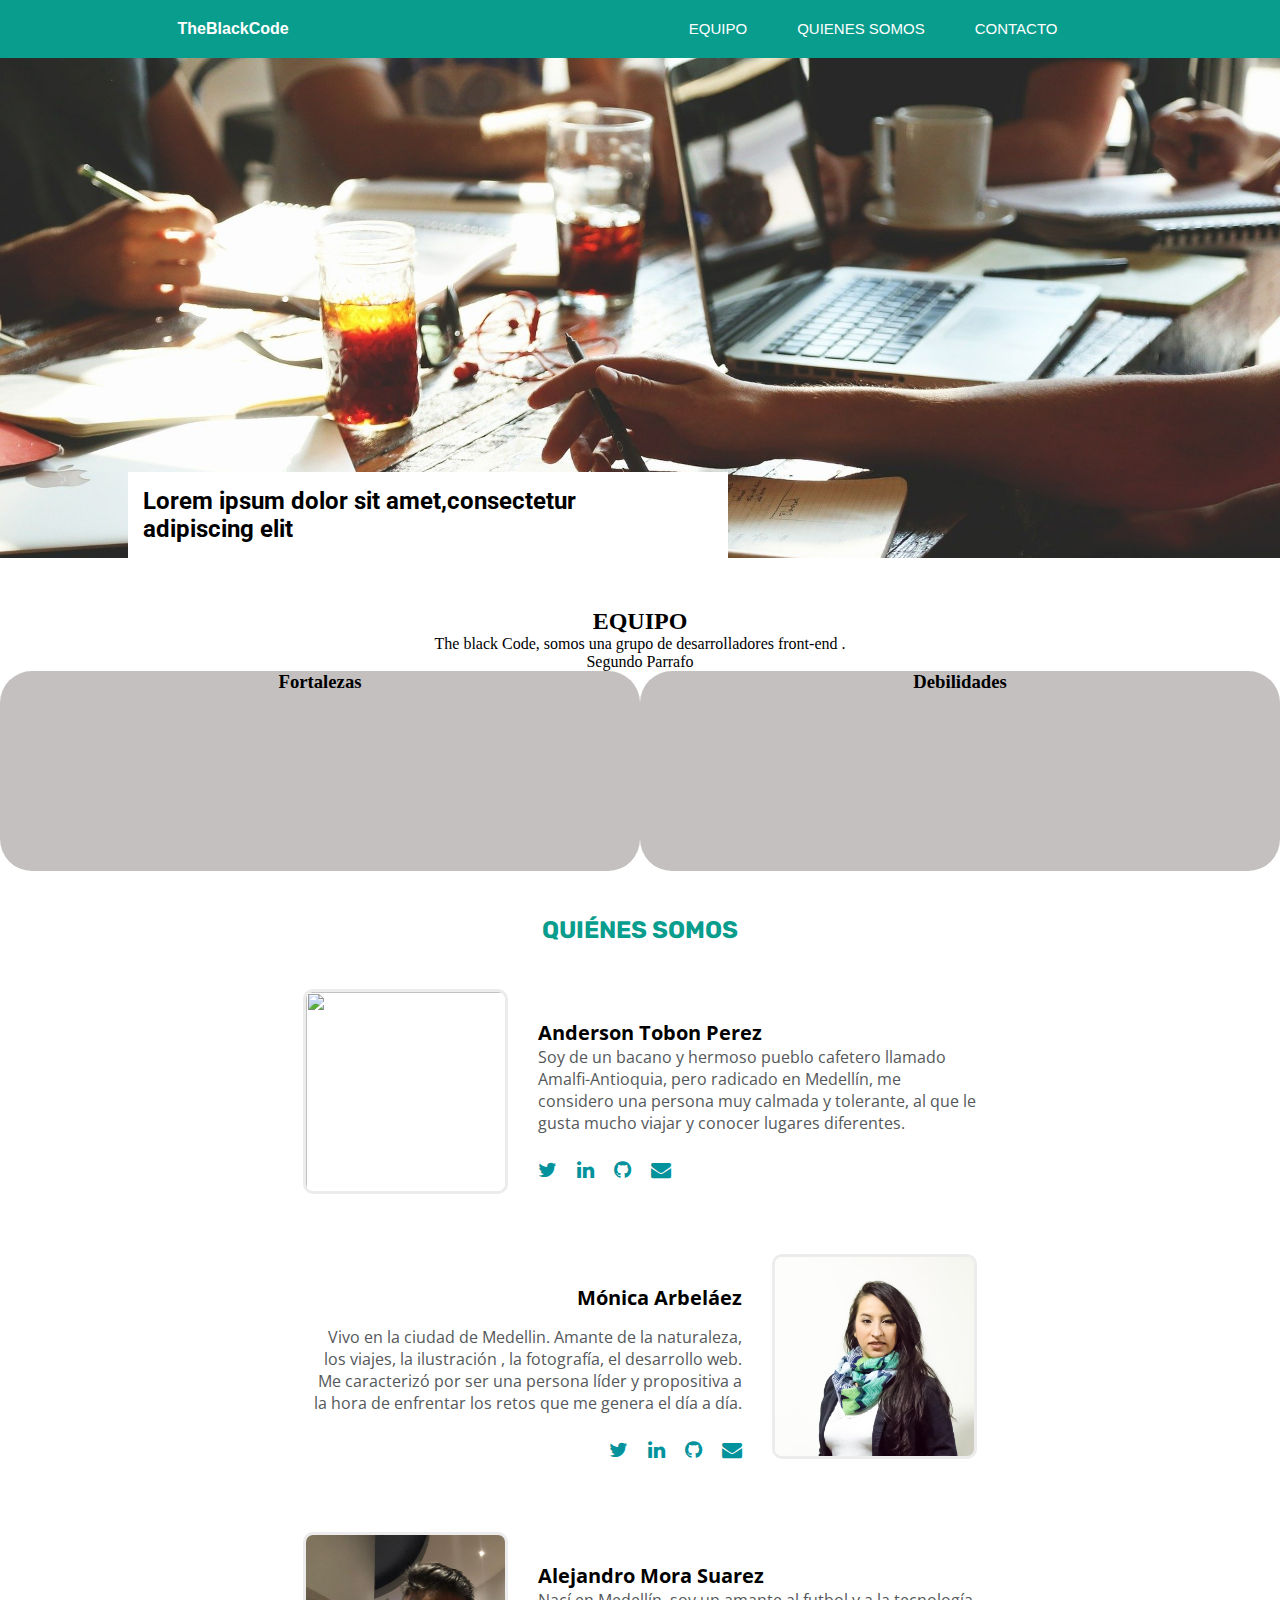
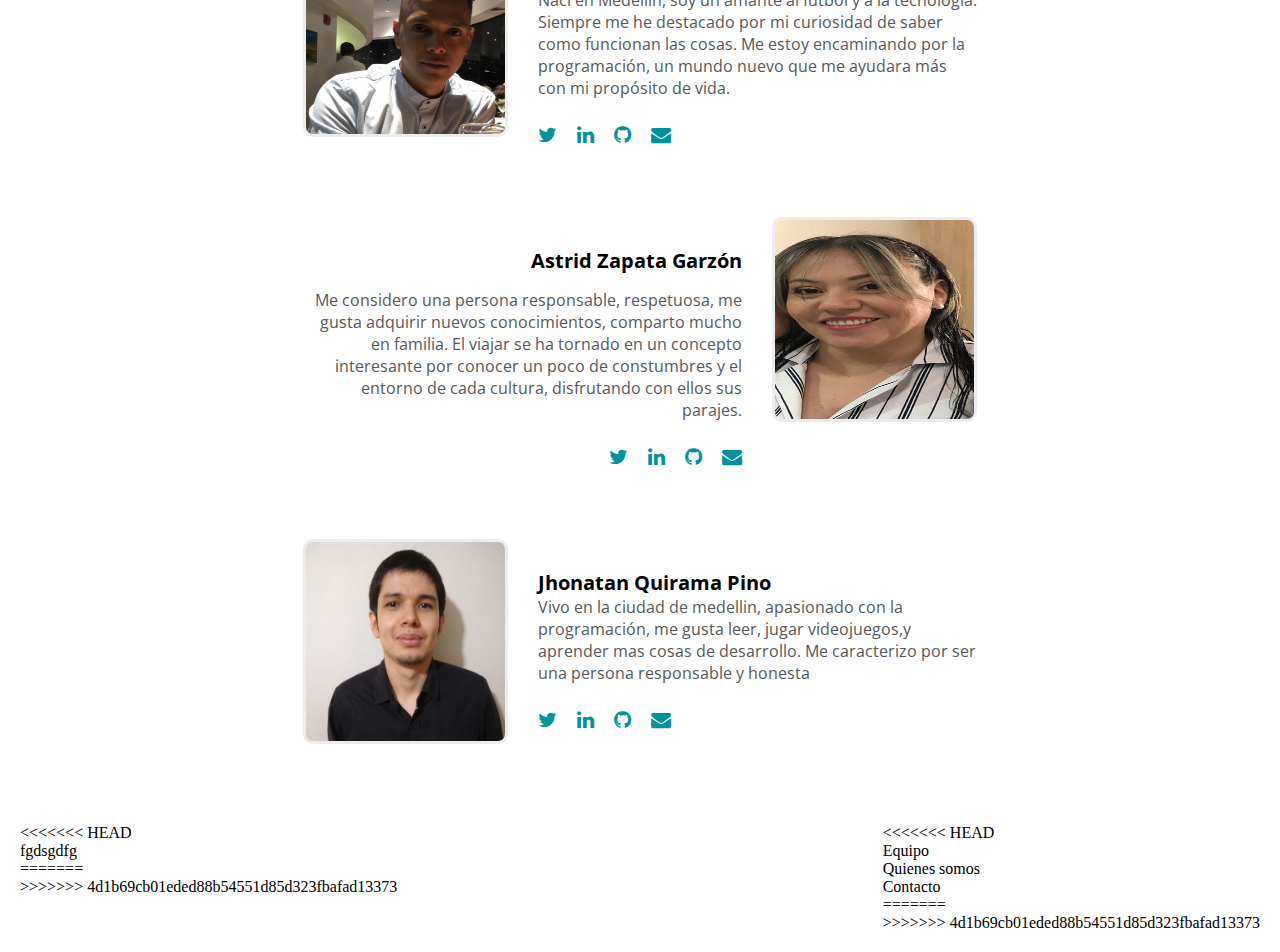
==== index.html @ f655bcd8 "Proyecto" ====
<!DOCTYPE html>
<html lang="en">
  <head>
    <meta charset="UTF-8" />
    <meta name="viewport" content="width=device-width, initial-scale=1.0" />
    <link
      href="https://fonts.googleapis.com/css2?family=Roboto:wght@300&display=swap"
      rel="stylesheet"
    />
    <link
      href="https://fonts.googleapis.com/css2?family=Roboto:wght@500&display=swap"
      rel="stylesheet"
    />
    <link rel="stylesheet" href="css/style.css" />
    <link
      rel="stylesheet"
      href="https://stackpath.bootstrapcdn.com/font-awesome/4.7.0/css/font-awesome.min.css"
    />
    <link
      href="https://fonts.googleapis.com/css2?family=Rubik:wght@400;500&display=swap"
      rel="stylesheet"
    />
    <link
      href="https://fonts.googleapis.com/css2?family=Open+Sans&display=swap"
      rel="stylesheet"
    />
    <title>Reto Grupal - TheBlackCode</title>
  </head>

  <body>
    <header>
      <nav>
        <div>
          <h2>TheBlackCode</h2>
        </div>
        <div id="navbar">
          <ul>
            <li><a href="">EQUIPO</a></li>
            <li><a href="">QUIENES SOMOS</a></li>
            <li><a href="">CONTACTO</a></li>
          </ul>
        </div>
      </nav>
      <section id="sectionHeader">
        <!-- <img src="./image/principal.jpg" alt=""> -->
        <div id="divSectionHeader">
          <p>Lorem ipsum dolor sit amet,consectetur adipiscing elit</p>
        </div>
      </section>
    </header>
    <main>
      <section id="section1Main">
        <div class="info_teams">
          <h2>EQUIPO</h2>
          <p>The black Code, somos una grupo de desarrolladores front-end .</p>
          <p>Segundo Parrafo</p>
        </div>
        <div class="dual">
          <div class="info_seg2">
            <h3>Fortalezas</h3>
            <p></p>
          </div>
          <div class="info_seg2">
            <h3>Debilidades</h3>
            <p></p>
          </div>
        </div>
      </section>

      <section id="section2Main">
        <h2>QUIÉNES SOMOS</h2>
        <div class="div1Section2Main">
          <img src="image/Anderson Tobon Perez.jpg" alt="" id="Imagen1" />
          <div>
            <h4>Anderson Tobon Perez</h4>
            <p>
              Soy de un bacano y hermoso pueblo cafetero llamado
              Amalfi-Antioquia, pero radicado en Medellín, me considero una
              persona muy calmada y tolerante, al que le gusta mucho viajar y
              conocer lugares diferentes.
            </p>

            <div class="divA">
              <a href="https://twitter.com/adson_tobon" target="_blank"
                ><i class="fa fa-twitter"></i
              ></a>
              <a
                href="https://www.linkedin.com/in/anderson-tobon-perez-471a10136/"
                target="_blank"
                ><i class="fa fa-linkedin"></i
              ></a>
              <a href="https://github.com/AdsonTobon" target="_blank"
                ><i class="fa fa-github"></i
              ></a>
              <a href="mailto:anderson.tobonp@gmail.com" target="_blank"
                ><i class="fa fa-envelope"></i
              ></a>
            </div>
          </div>
        </div>
        <div class="div2Section2Main">
          <div>
            <h4>Mónica Arbeláez</h4>
            <p>
              Vivo en la ciudad de Medellin. Amante de la naturaleza, los
              viajes, la ilustración , la fotografía, el desarrollo web. Me
              caracterizó por ser una persona líder y propositiva a la hora de
              enfrentar los retos que me genera el día a día.
            </p>
            <div class="divA1">
              <a href=""><i class="fa fa-twitter" target="_blank"></i></a>
              <a
                href="https://www.linkedin.com/in/monica-liliana-arbelaez-lopez-361168157"
                target="_blank"
                ><i class="fa fa-linkedin" target="_blank"></i
              ></a>
              <a href="https://github.com/monica-arbelaez" target="_blank"
                ><i class="fa fa-github"></i
              ></a>
              <a href="mailto:moniarbe233@gmail.com" target="_blank"
                ><i class="fa fa-envelope"></i
              ></a>
            </div>
          </div>
          <img src="image/monica arbelaez.jpg" alt="" id="Imagen2" />
        </div>
        <div class="div1Section2Main">
          <img src="image/alejandro.jpeg" alt="" id="Imagen3" />
          <div>
            <h4>Alejandro Mora Suarez</h4>
            <p>
              Nací en Medellín, soy un amante al futbol y a la tecnología.
              Siempre me he destacado por mi curiosidad de saber como funcionan
              las cosas. Me estoy encaminando por la programación, un mundo
              nuevo que me ayudara más con mi propósito de vida.
            </p>
            <div class="divA">
              <a href="https://twitter.com/soyalejomora" target="_blank"
                ><i class="fa fa-twitter"></i
              ></a>
              <a href="Github::github.com/dmorasu" target="_blank"
                ><i class="fa fa-linkedin"></i
              ></a>
              <a
                href="https://www.linkedin.com/in/alejandro-mora-suarez-3473a9b6/"
                target="_blank"
                ><i class="fa fa-github" target="_blank"></i
              ></a>
              <a href=""><i class="fa fa-envelope" target="_blank"></i></a>
            </div>
          </div>
        </div>
        <div class="div2Section2Main">
          <div>
            <h4>Astrid Zapata Garzón</h4>
            <p>
              Me considero una persona responsable, respetuosa, me gusta
              adquirir nuevos conocimientos, comparto mucho en familia. El
              viajar se ha tornado en un concepto interesante por conocer un
              poco de constumbres y el entorno de cada cultura, disfrutando con
              ellos sus parajes.
            </p>
            <div class="divA1">
              <a href="https://twetter @astridzaga" target="_blank"
                ><i class="fa fa-twitter"></i
              ></a>
              <a
                href=" https://linkedin.com/in/astrid-z-9228789a"
                target="_blank"
                ><i class="fa fa-linkedin"></i
              ></a>
              <a href="https://github.com/aszaga" target="_blank"
                ><i class="fa fa-github"></i
              ></a>
              <a href="mailto:astridzaga@gmail.com" target="_blank"
                ><i class="fa fa-envelope"></i
              ></a>
            </div>
          </div>
          <img src="image/Astrid Zapata Garzón.jpg" alt="" id="Imagen4" />
        </div>
        <div class="div1Section2Main">
          <img src="image/Jhonatan Quirama Pino.jpeg" alt="" id="Imagen5" />
          <div>
            <h4>Jhonatan Quirama Pino</h4>
            <p>
              Vivo en la ciudad de medellin, apasionado con la programación, me
              gusta leer, jugar videojuegos,y aprender mas cosas de desarrollo.
              Me caracterizo por ser una persona responsable y honesta
            </p>
            <div class="divA">
              <a href="https://twitter.com/jhonatan0090" target="_blank"
                ><i class="fa fa-twitter"></i
              ></a>
              <a href="https://jhonatan-quirama-pino-289096179" target="_blank"
                ><i class="fa fa-linkedin"></i
              ></a>
              <a href="https://github.com/kira4489" target="_blank"
                ><i class="fa fa-github"></i
              ></a>
              <a href="mailto:quiramapino347@gmail.com" target="_blank"
                ><i class="fa fa-envelope"></i
              ></a>
            </div>
          </div>
        </div>
      </section>
    </main>

    <footer>
      <div>
        <<<<<<< HEAD
        <p>fgdsgdfg</p>
        =======
        <p></p>
        >>>>>>> 4d1b69cb01eded88b54551d85d323fbafad13373
        <img src="" alt="" />
      </div>
      <div>
        <ul>
          <<<<<<< HEAD
          <li><a href="">Equipo</a></li>
          <li><a href="">Quienes somos</a></li>
          <li><a href="">Contacto</a></li>
          =======
          <li><a href=""></a></li>
          <li><a href=""></a></li>
          <li><a href=""></a></li>
          >>>>>>> 4d1b69cb01eded88b54551d85d323fbafad13373
        </ul>
      </div>
    </footer>
  </body>
</html>
---- css/style.css ----
* {
 padding: 0;
  margin: 0;
  box-sizing: border-box;
}


header h2 {
  color: #ffffff;
  font-family: 'Rubik-medium',sans-serif;
  font-size: 16px;
}

nav {
    background-color: #099d8d;
    display: flex;
    justify-content: space-around;
    align-items: center;
}

#navbar{
  position: fixed;
  display: contents;
}

#navbar ul {
  list-style-type: none;
  overflow: hidden;
  display: flex;
  padding: 20px;
  justify-content: center;
}

#navbar ul li a {
  color: #ffffff;
  padding: 25px;
  font-family: 'Rubik-medium',sans-serif;
  text-decoration: none;
  font-size: 15px;
} 


#sectionHeader {
    width: 100%;
    height: 500px;
    position: relative;
    background-image: url(../image/principal.jpg);
    background-repeat: no-repeat;
    background-size: cover;
}

#divSectionHeader{
    position: absolute;
    bottom: 0;
    left: 10%;
    padding: 15px;
    background-color: #ffffff;
    max-width: 600px;
}

#divSectionHeader p{
  font-size: 24px;
  width: 90%;
  color: #000000;
  font-weight: bold;
  font-family: 'Roboto', sans-serif;
}

#section1Main h2{
  display: flex;
  justify-content: center;
  margin-top: 50px
}

footer{
  padding: 20px;
  overflow: hidden;
  display: flex;
  bottom: 0;
  justify-content: space-between;
  flex-wrap: wrap;
  margin: auto;
}

footer a{
  text-decoration: none;
  color: #000000;
}

footer ul{
 list-style-type: none;
}
.info_teams{
    display: flex;
    flex-flow: column wrap;
    align-items: center;
}

.dual{
    display: flex;
    flex-flow: row wrap;
    align-items: center;
    
}

.info_seg2{
    width: 50%;
    height: 200px;
    text-align: center;
    background-color: rgb(196, 192, 192);
    border-radius: 2rem;

}
#section2Main .div1Section2Main{
    display: flex;
    flex-direction: row; 
    justify-content: center;
    margin-bottom: 60px;
    
}
#section2Main .div2Section2Main{
    display: flex;
    flex-direction: row;
    justify-content: center; 
    margin-bottom: 60px; 
}

#section2Main h2{
    display: flex;
    justify-content: center;
    margin: 45px 0px;
    color: #099D8D;
    font-family: 'Rubik', sans-serif;
    font-size: 24px;
}
#section2Main .div1Section2Main h4{
    font-family: 'Open Sans', sans-serif;
    color: #000000;
    font-size: 20px;
    margin: 30px 0px 0px 30px;
}
#section2Main .div2Section2Main h4{
    font-family: 'Open Sans', sans-serif;
    color: #000000;
    font-size: 20px;
    text-align: right;
    margin: 30px 30px 15px 0px;
   
}
#section2Main .div1Section2Main p{
    font-family: 'Open Sans', sans-serif;
    color: #54585A;
    font-size: 16px;
    width: 439px;
    margin: 0px 0px 15px 30px;
}
#section2Main .div2Section2Main p{
    font-family: 'Open Sans', sans-serif;
    color: #54585A;
    font-size: 16px;
    width: 439px;
    text-align: right;
    margin: 0px 30px 15px 0px;
}
#section2Main img{
    width: 205px;
    height: 205px; 
    border-radius: 10px;
    border: 3px solid rgb(236, 236, 236);
}

#section2Main .div1Section2Main .divA{
    display: flex;
    flex-direction: row;
    margin-left: 20px;
}
#section2Main .div2Section2Main .divA1{
    display: flex;
    flex-direction: row;
    justify-content: flex-end;
    margin-right: 20px;
    
}
#section2Main .div1Section2Main a{
    color: rgb(1, 146, 156);
    margin: 10px;
    font-size: 20px;
}
#section2Main .div2Section2Main a{
    color: rgb(1, 146, 156);
    margin: 10px;
    font-size: 20px;
 

}
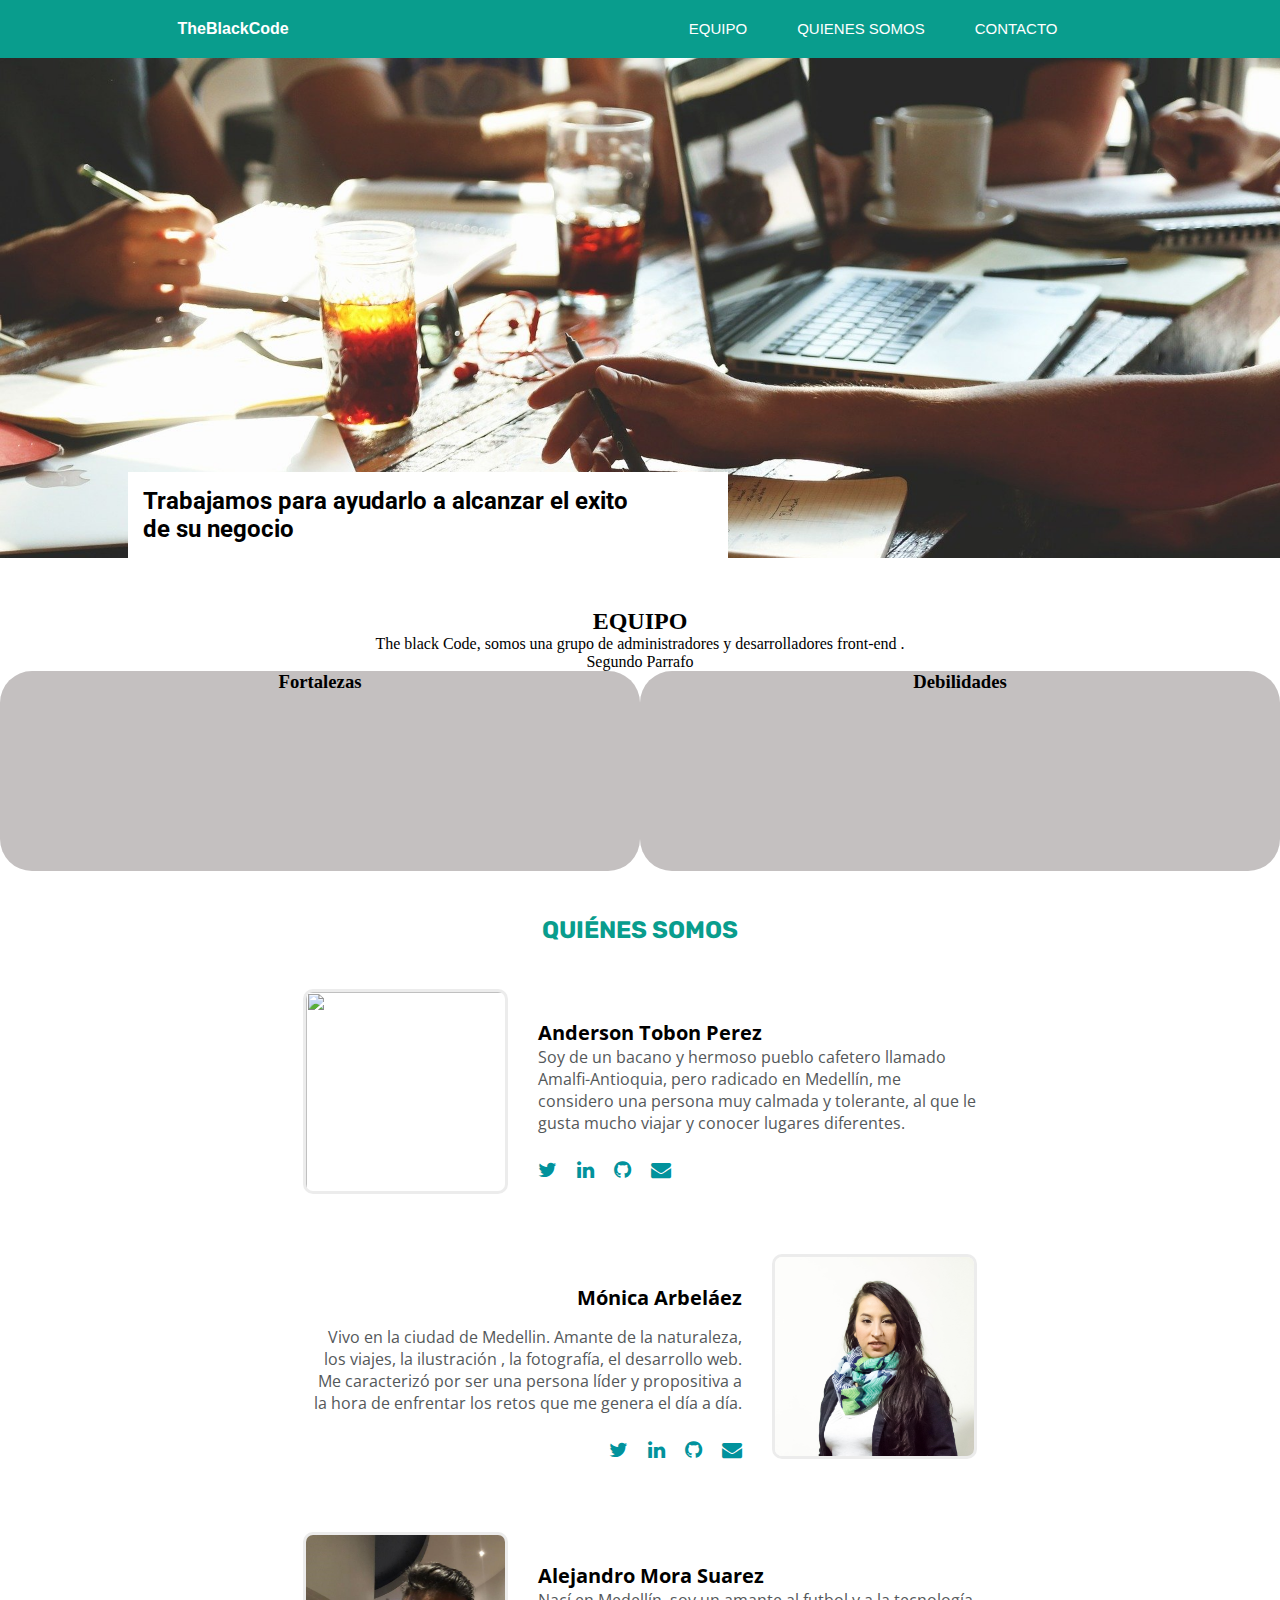
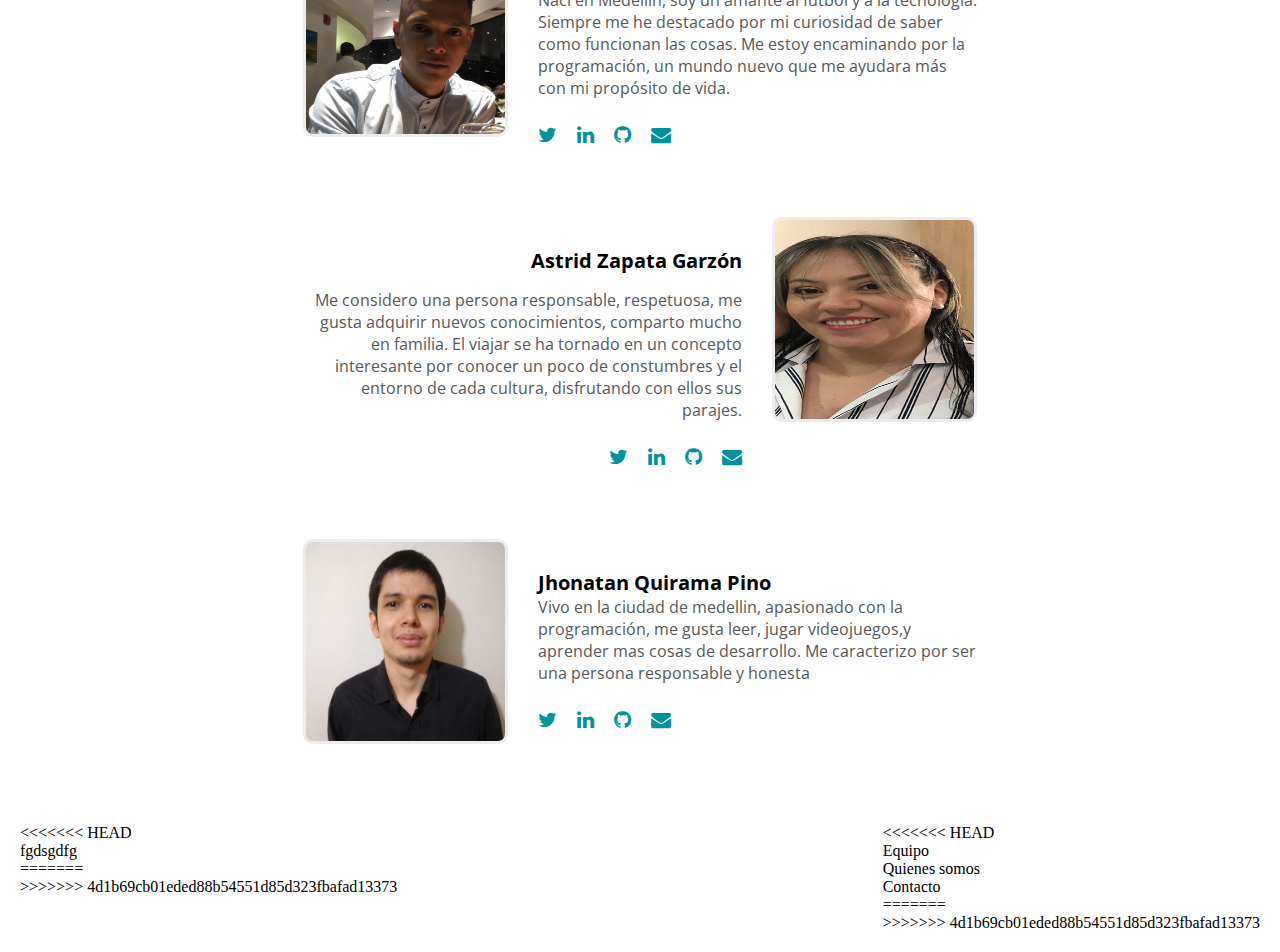
==== commit 271af672: "Anexo Trabajo colaborativo" ====
--- a/index.html
+++ b/index.html
@@ -24,7 +24,7 @@
       href="https://fonts.googleapis.com/css2?family=Open+Sans&display=swap"
       rel="stylesheet"
     />
-    <title>Reto Grupal - TheBlackCode</title>
+    <title>TheBlackCode</title>
   </head>
 
   <body>
@@ -44,7 +44,7 @@
       <section id="sectionHeader">
         <!-- <img src="./image/principal.jpg" alt=""> -->
         <div id="divSectionHeader">
-          <p>Lorem ipsum dolor sit amet,consectetur adipiscing elit</p>
+          <p>Trabajamos para ayudarlo a alcanzar el exito de su negocio</p>
         </div>
       </section>
     </header>
@@ -52,7 +52,7 @@
       <section id="section1Main">
         <div class="info_teams">
           <h2>EQUIPO</h2>
-          <p>The black Code, somos una grupo de desarrolladores front-end .</p>
+          <p>The black Code, somos una grupo de administradores y desarrolladores front-end .</p>
           <p>Segundo Parrafo</p>
         </div>
         <div class="dual">
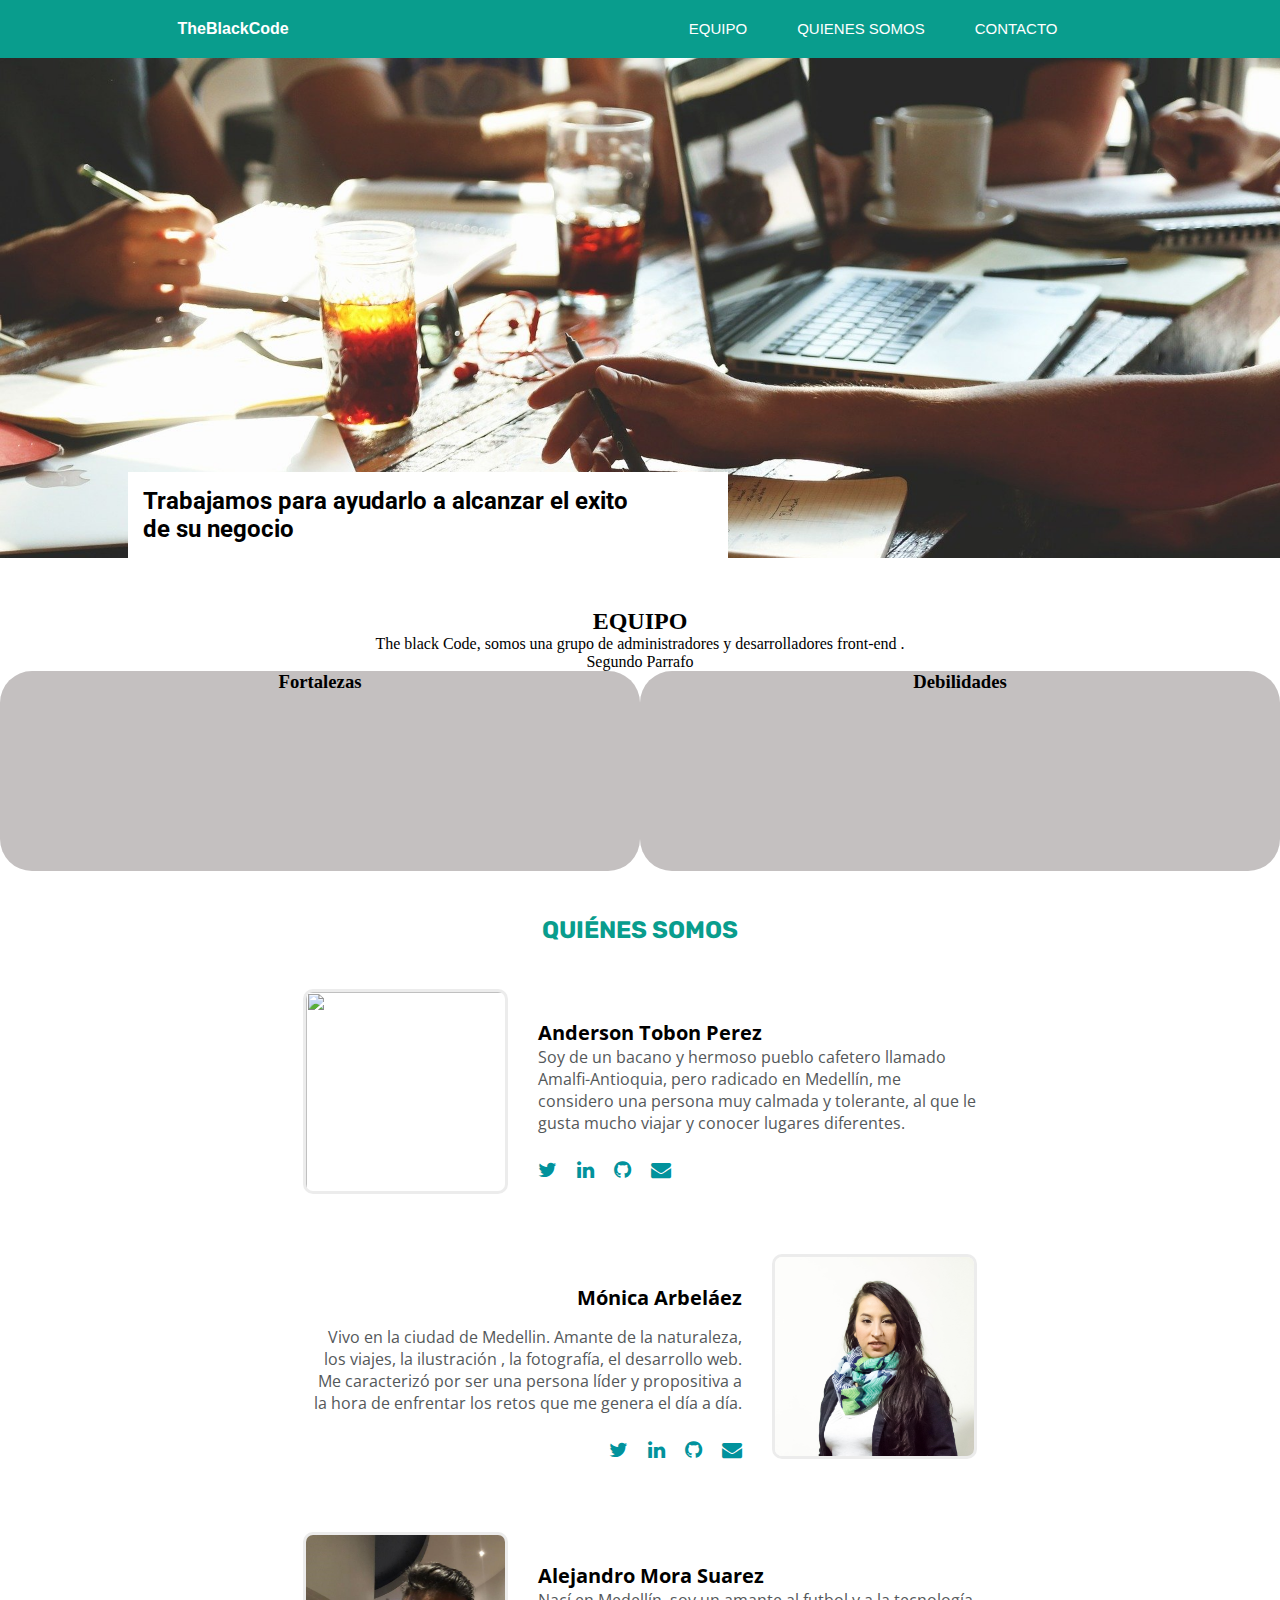
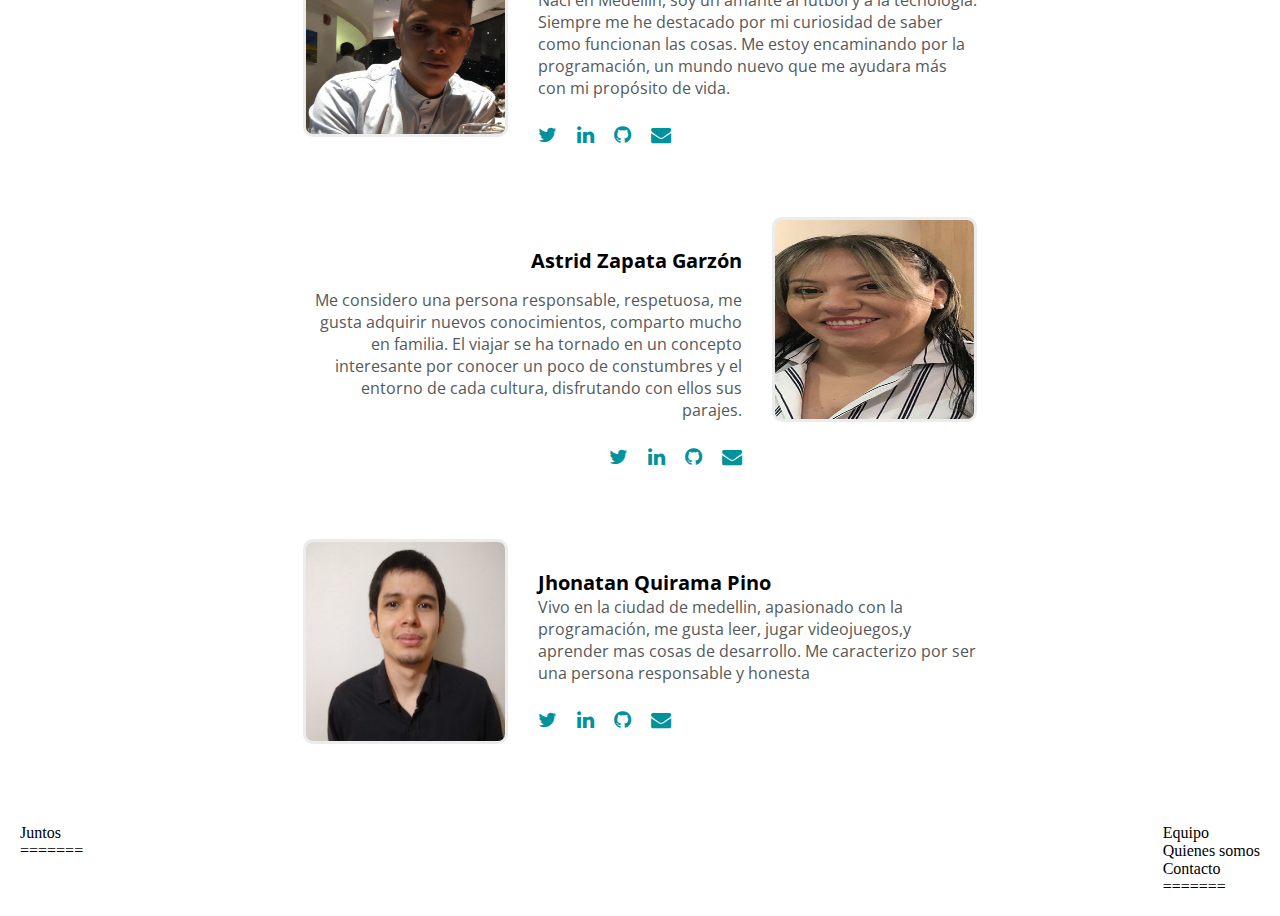
==== commit f3ad4c5d: "Cambio" ====
--- a/index.html
+++ b/index.html
@@ -172,7 +172,7 @@
               <a href="https://github.com/aszaga" target="_blank"
                 ><i class="fa fa-github"></i
               ></a>
-              <a href="mailto:astridzaga@gmail.com" target="_blank"
+              <a href="https://astridzaga@gmail.com" target="_blank"
                 ><i class="fa fa-envelope"></i
               ></a>
             </div>
@@ -209,16 +209,16 @@
 
     <footer>
       <div>
-        <<<<<<< HEAD
-        <p>fgdsgdfg</p>
+        
+        <p>Juntos</p>
         =======
         <p></p>
-        >>>>>>> 4d1b69cb01eded88b54551d85d323fbafad13373
+        
         <img src="" alt="" />
       </div>
       <div>
         <ul>
-          <<<<<<< HEAD
+          
           <li><a href="">Equipo</a></li>
           <li><a href="">Quienes somos</a></li>
           <li><a href="">Contacto</a></li>
@@ -226,7 +226,7 @@
           <li><a href=""></a></li>
           <li><a href=""></a></li>
           <li><a href=""></a></li>
-          >>>>>>> 4d1b69cb01eded88b54551d85d323fbafad13373
+          
         </ul>
       </div>
     </footer>
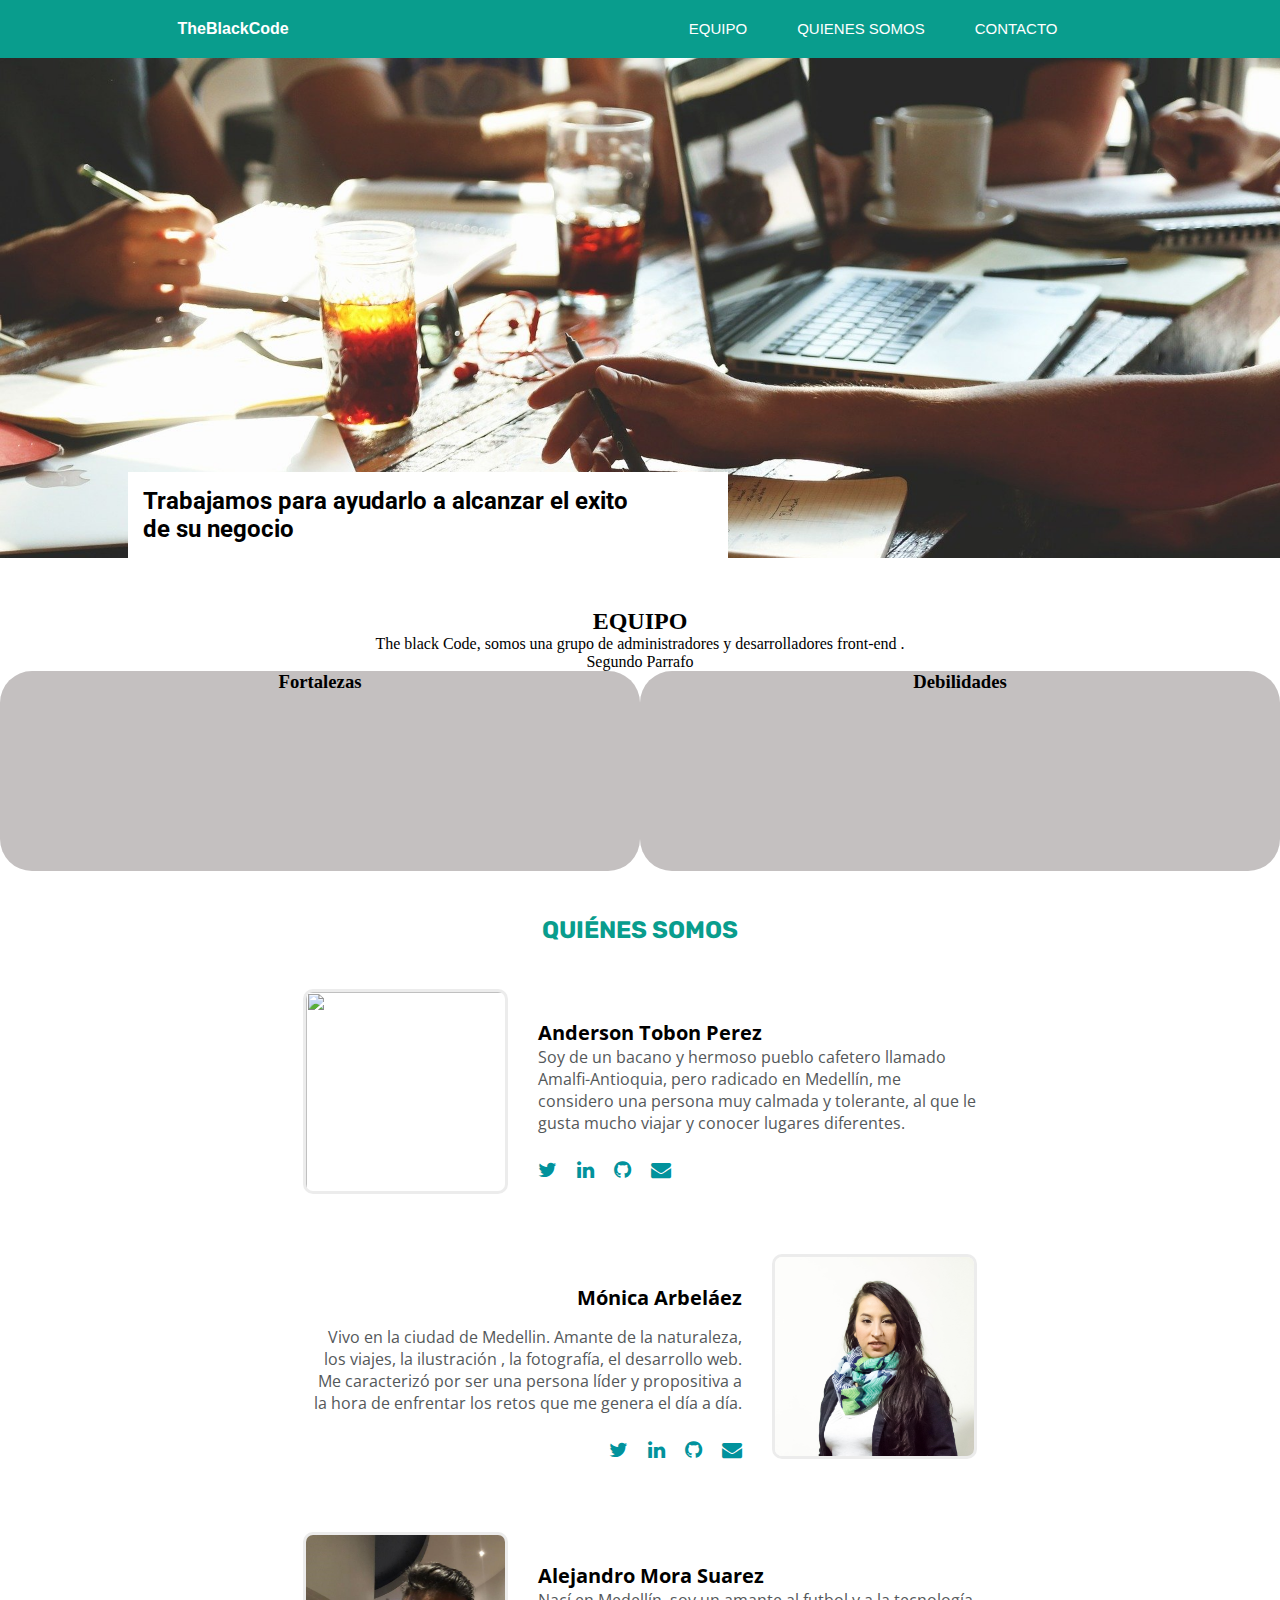
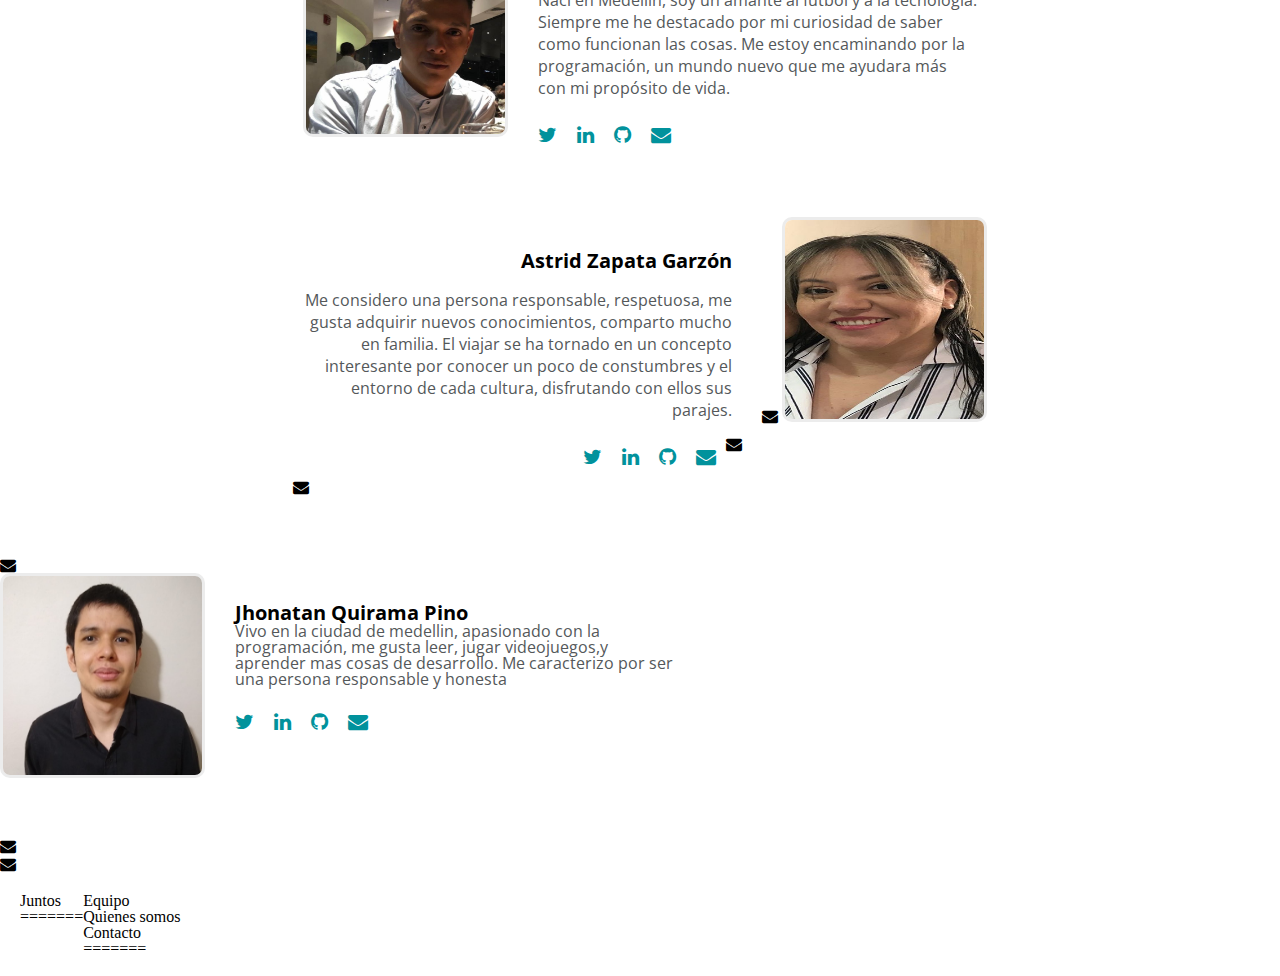
==== commit 64d887ea: "cambios" ====
--- a/index.html
+++ b/index.html
@@ -173,7 +173,7 @@
                 ><i class="fa fa-github"></i
               ></a>
               <a href="https://astridzaga@gmail.com" target="_blank"
-                ><i class="fa fa-envelope"></i
+                ><i class="fa fa-envelope"></ti
               ></a>
             </div>
           </div>
